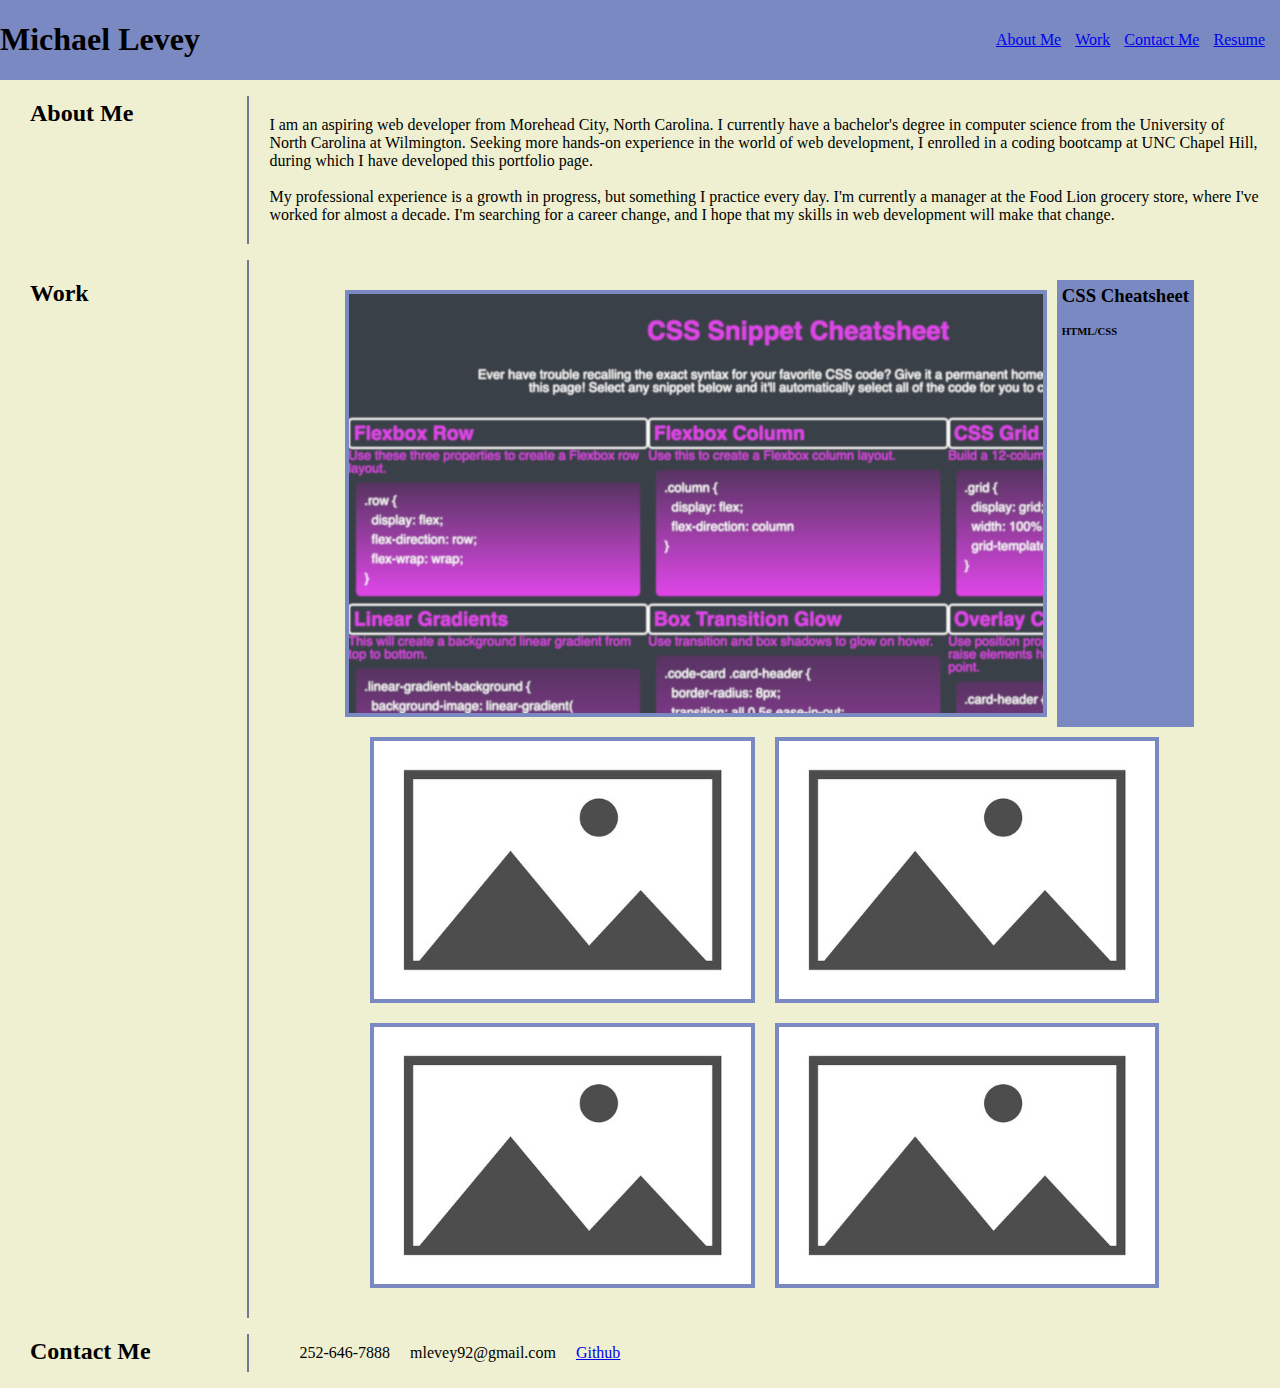
==== index.html @ 1f103cc5 "created base main page and resume" ====
<!DOCTYPE html>
<html lang="en">
    <head>
        <meta charset="UTF-8">
        <meta name="viewport" content="width=device-width, initial-scale=1.0">
        <link rel="stylesheet" type="text/css" href="./assets/css/style.css">
        <title>Levey Portfolio</title>
    </head>

    <body>
        <nav>
            <h1>Michael Levey</h1>
            <ul>
                <li><a href="#about-me">About Me</a></li>
                <li><a href="#work">Work</a></li>
                <li><a href="#contact-me">Contact Me</a></li>
                <li><a href="resume.html">Resume</a></li>
            </ul>
        </nav>

        <section id="about-me">
            <aside><h2>About Me</h2></aside>
            <p>I am an aspiring web developer from Morehead City, North Carolina.
                I currently have a bachelor's degree in computer science from the University
                of North Carolina at Wilmington. Seeking more hands-on experience in the world
                of web development, I enrolled in a coding bootcamp at UNC Chapel Hill, during
                which I have developed this portfolio page.
                <br>
                <br>
                My professional experience is a growth in progress, but something I practice
                every day. I'm currently a manager at the Food Lion grocery store, where I've
                worked for almost a decade. I'm searching for a career change, and I hope
                that my skills in web development will make that change.
            </p>
        </section>

        <section id="work">
            <aside><h2>Work</h2></aside>
            <section id="links">
                <section id="first-work">
                    <img src="./assets/images/cssCheatSheet.png" width='70%' height='42%'>
                    <div>
                        <h3>CSS Cheatsheet</h3><br>
                        <h6>HTML/CSS<h6>
                    </div>
                </section>
                <section id="other-work">
                    <img src="./assets/images/placeholder.jpeg" width='38%' height='26%'>
                    <img src="./assets/images/placeholder.jpeg" width='38%' height='26%'>
                    <img src="./assets/images/placeholder.jpeg" width='38%' height='26%'>
                    <img src="./assets/images/placeholder.jpeg" width='38%' height='26%'>
                </section>
            </section>
        </section>

        <section id="contact-me">
            <aside><h2>Contact Me</h2></aside>
            <ul>
                <li>252-646-7888</li>
                <li>mlevey92@gmail.com</li>
                <li><a href="https://github.com/MLevey92">Github</a></li>
            </ul>
        </section>
    </body>

</html>
---- assets/css/style.css ----
body {
    margin: 0px;
    background-color: #EFF0D1;
}

nav {
    display: flex;
    justify-content: space-between;
    background-color: #7A89C2;
    margin: 0px;
    align-items: center;
}

aside {
    padding-left: 30px;
}


nav ul {
    list-style-type: none;
    margin: 10px;
}

nav li {
    margin: 5px;
}

#first-work {
    display: flex;
    justify-content: center;
    position: relative;

}

#first-work img {
    margin: 10px;
    border: 4px solid #7A89C2;
}

#first-work div {
    background: #7A89C2;
}

#first-work h3 {
    margin: 5px 5px 0px 5px;
}

#first-work h6 {
    margin: 0px 5px 5px 5px;
}

#other-work {
    display: flex;
    flex-wrap: wrap;
    justify-content: center;
}

#other-work img {
    margin: 10px;
    border: 4px solid #7A89C2;
}

#contact-me ul{
    display: flex;
    list-style-type: none;
}

#contact-me li {
    margin: 10px;
}

/* Larger than smartphone */
@media screen and (min-width: 576px) {
    nav ul li {
        display: inline;
    }

    aside {
        width: 18%;
    }
    
    #about-me {
        display: flex;
    }

    #about-me p {
        border-left: 2px solid #72788D;
        width: 82%;
        padding: 20px;
    }

    #work {
        display: flex;
    }

    #links {
        border-left: 2px solid #72788D;
        width: 82%;
        padding: 20px;
    }



    #contact-me {
        display: flex;
    }

    #contact-me li {
        display: inline;
    }

    #contact-me ul {
        border-left: 2px solid #72788D;
        width: 82%;
    }
}
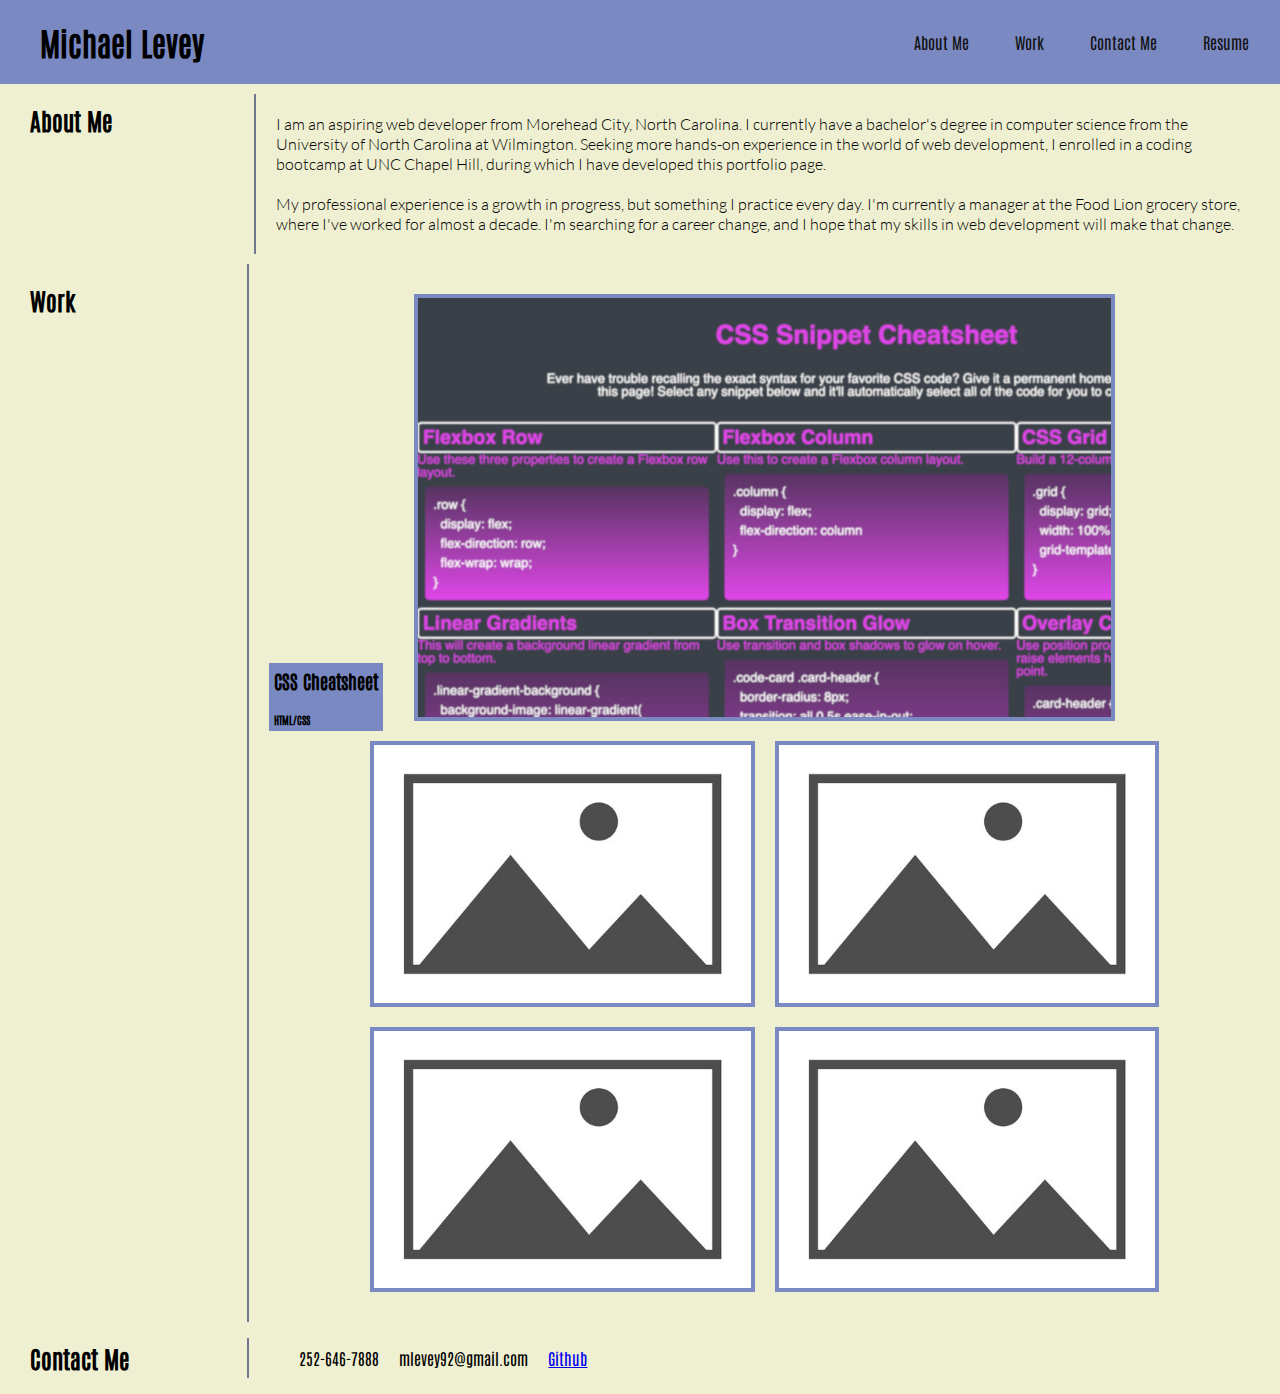
==== commit 4d73623d: "added fonts and some CSS" ====
--- a/index.html
+++ b/index.html
@@ -39,10 +39,10 @@
             <section id="links">
                 <section id="first-work">
                     <img src="./assets/images/cssCheatSheet.png" width='70%' height='42%'>
-                    <div>
-                        <h3>CSS Cheatsheet</h3><br>
-                        <h6>HTML/CSS<h6>
-                    </div>
+                        <div class="project-tag">
+                            <h3>CSS Cheatsheet</h3><br>
+                            <h6>HTML/CSS<h6>
+                        </div>
                 </section>
                 <section id="other-work">
                     <img src="./assets/images/placeholder.jpeg" width='38%' height='26%'>
--- a/assets/css/style.css
+++ b/assets/css/style.css
@@ -1,3 +1,21 @@
+@font-face {
+    font-family: "antonio";
+    src: url("../fonts/Antonio-VariableFont_wght.ttf") format("truetype");
+    font-weight: normal;
+    font-style: normal;
+}
+
+@font-face {
+    font-family: "lato";
+    src: url("../fonts/Lato-Light.ttf") format("truetype");
+    font-weight: normal;
+    font-style: normal;
+}
+
+* {
+    font-family: "antonio";
+}
+
 body {
     margin: 0px;
     background-color: #EFF0D1;
@@ -9,6 +27,10 @@
     background-color: #7A89C2;
     margin: 0px;
     align-items: center;
+}
+
+nav h1 {
+    padding-left: 40px;
 }
 
 aside {
@@ -23,6 +45,31 @@
 
 nav li {
     margin: 5px;
+}
+
+nav li a {
+    text-decoration: none;
+    color: #111;
+    padding: 14px 16px;
+}
+
+nav li a:hover {
+    background-color: #72788D;
+}
+
+#about-me p {
+    margin: 10px;
+    font-family: "lato";
+}
+
+img {
+    position: relative;
+}
+
+.project-tag {
+    position: absolute;
+    left: 0px;
+    bottom: 0px;
 }
 
 #first-work {
@@ -69,7 +116,7 @@
     margin: 10px;
 }
 
-/* Larger than smartphone */
+/* Larger than smartphone -- mobile first approach */
 @media screen and (min-width: 576px) {
     nav ul li {
         display: inline;
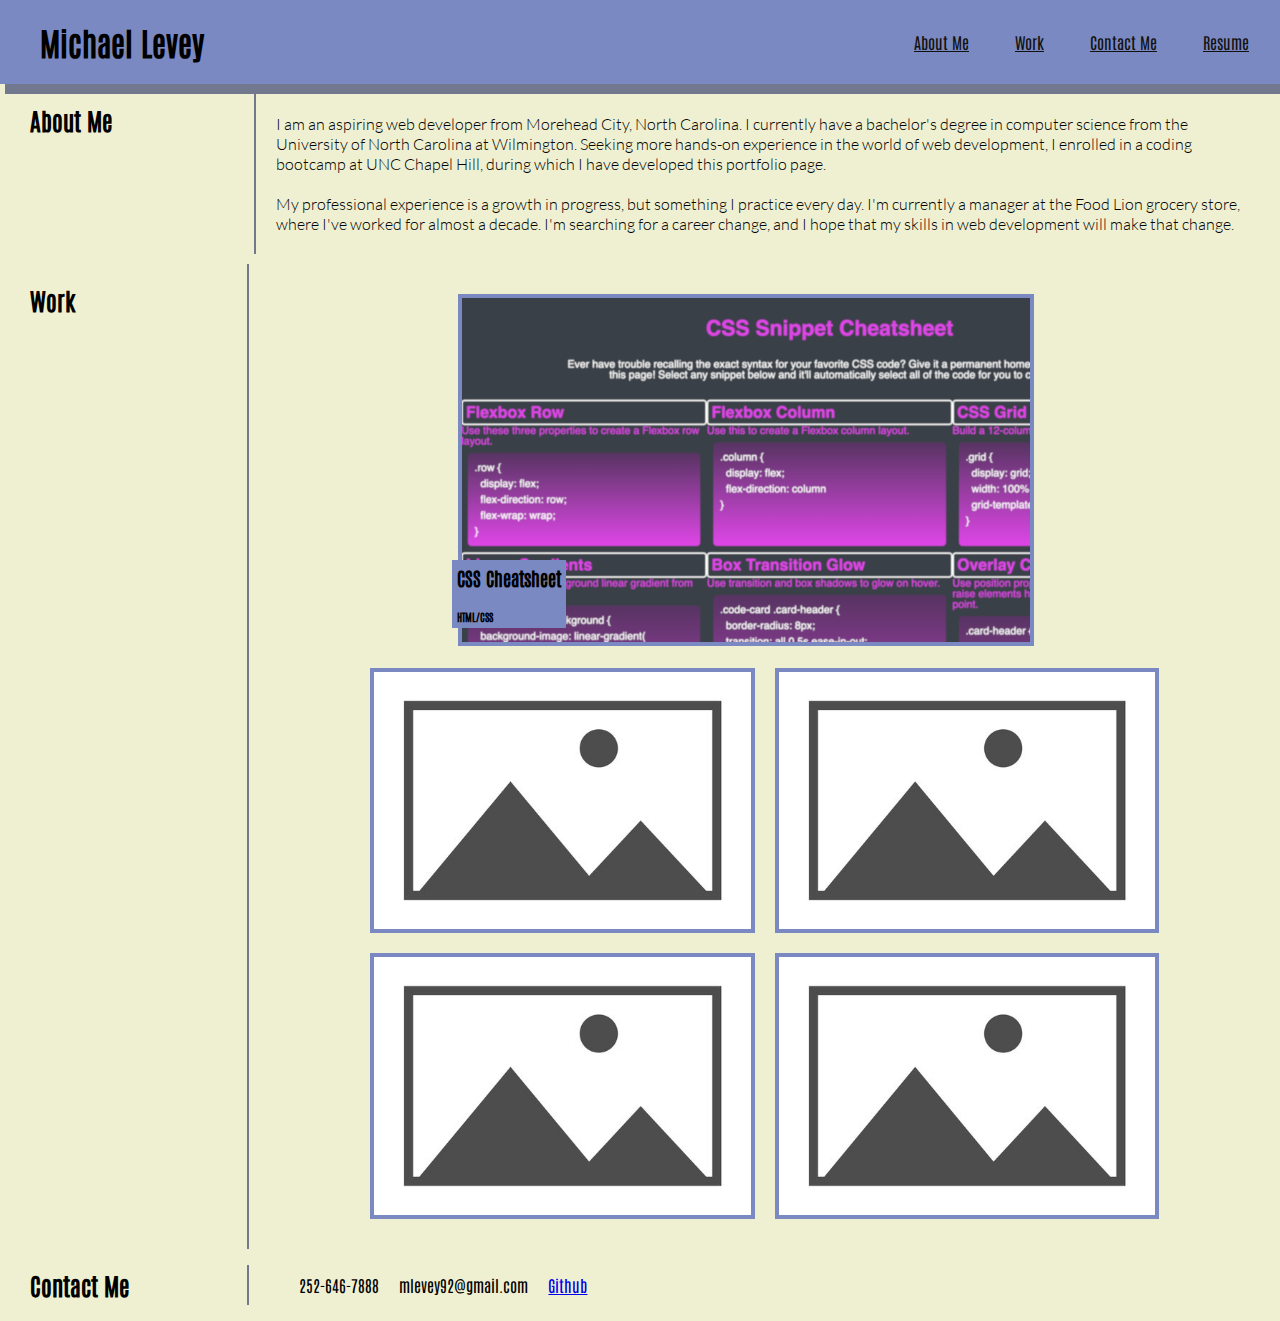
==== commit ecea2f37: "testing absolute positioning on project-tag" ====
--- a/index.html
+++ b/index.html
@@ -38,7 +38,7 @@
             <aside><h2>Work</h2></aside>
             <section id="links">
                 <section id="first-work">
-                    <img src="./assets/images/cssCheatSheet.png" width='70%' height='42%'>
+                    <a href="https://github.com/MLevey92/CSS-cheatsheet"><img src="./assets/images/cssCheatSheet.png" width='70%' height='42%' alt="CSS cheatsheet thumbnail"></a>
                         <div class="project-tag">
                             <h3>CSS Cheatsheet</h3><br>
                             <h6>HTML/CSS<h6>
--- a/assets/css/style.css
+++ b/assets/css/style.css
@@ -27,6 +27,7 @@
     background-color: #7A89C2;
     margin: 0px;
     align-items: center;
+    box-shadow: 5px 10px #72788D;
 }
 
 nav h1 {
@@ -48,7 +49,7 @@
 }
 
 nav li a {
-    text-decoration: none;
+    text-decoration: underline;
     color: #111;
     padding: 14px 16px;
 }
@@ -62,14 +63,11 @@
     font-family: "lato";
 }
 
-img {
-    position: relative;
-}
-
 .project-tag {
+    background: #7A89C2;
     position: absolute;
-    left: 0px;
-    bottom: 0px;
+    left: 81px;
+    bottom: 20px;
 }
 
 #first-work {
@@ -84,9 +82,6 @@
     border: 4px solid #7A89C2;
 }
 
-#first-work div {
-    background: #7A89C2;
-}
 
 #first-work h3 {
     margin: 5px 5px 0px 5px;
@@ -94,6 +89,12 @@
 
 #first-work h6 {
     margin: 0px 5px 5px 5px;
+}
+
+#first-work a {
+    height: 100%;
+    margin-left: 18%;
+    padding-right: 0%;
 }
 
 #other-work {
@@ -140,6 +141,13 @@
         display: flex;
     }
 
+    .project-tag {
+        background: #7A89C2;
+        position: absolute;
+        left: 183px;
+        bottom: 30px;
+    }
+
     #links {
         border-left: 2px solid #72788D;
         width: 82%;
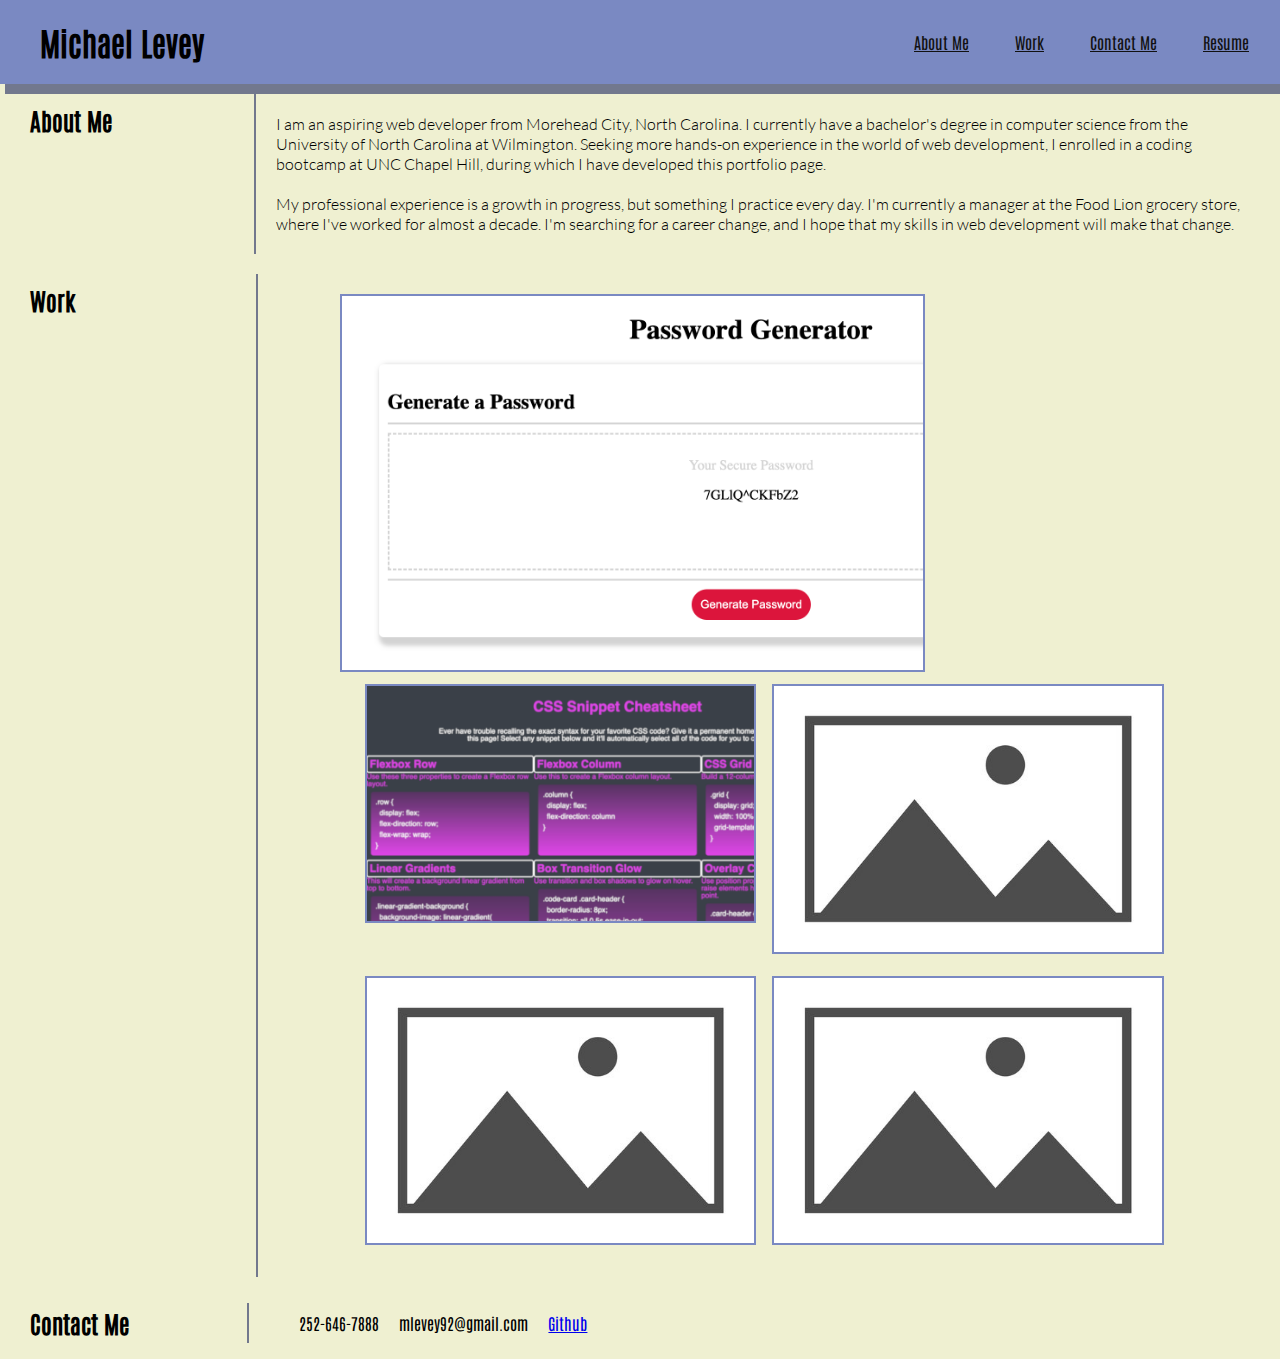
==== commit 7c819423: "adjusted layout of project links and added 2nd project" ====
--- a/index.html
+++ b/index.html
@@ -36,21 +36,17 @@
 
         <section id="work">
             <aside><h2>Work</h2></aside>
-            <section id="links">
-                <section id="first-work">
-                    <a href="https://github.com/MLevey92/CSS-cheatsheet"><img src="./assets/images/cssCheatSheet.png" width='70%' height='42%' alt="CSS cheatsheet thumbnail"></a>
-                        <div class="project-tag">
-                            <h3>CSS Cheatsheet</h3><br>
-                            <h6>HTML/CSS<h6>
-                        </div>
-                </section>
-                <section id="other-work">
-                    <img src="./assets/images/placeholder.jpeg" width='38%' height='26%'>
-                    <img src="./assets/images/placeholder.jpeg" width='38%' height='26%'>
-                    <img src="./assets/images/placeholder.jpeg" width='38%' height='26%'>
-                    <img src="./assets/images/placeholder.jpeg" width='38%' height='26%'>
-                </section>
-            </section>
+            <div id="links">
+                <div id="first-work">
+                    <a href='https://mlevey92.github.io/password-generator/'><img src='./assets/images/passwordGen.png'></a>
+                </div>
+                <div id="other-work">
+                    <a href="https://github.com/MLevey92/CSS-cheatsheet"><img src="./assets/images/cssCheatSheet.png"></a>
+                    <a href=#><img src="./assets/images/placeholder.jpeg"></a>
+                    <a href=#><img src="./assets/images/placeholder.jpeg"></a>
+                    <a href=#><img src="./assets/images/placeholder.jpeg"></a>
+                </div>
+            </div>
         </section>
 
         <section id="contact-me">
--- a/assets/css/style.css
+++ b/assets/css/style.css
@@ -63,49 +63,36 @@
     font-family: "lato";
 }
 
-.project-tag {
-    background: #7A89C2;
-    position: absolute;
-    left: 81px;
-    bottom: 20px;
+img {
+    border: 2px solid #7A89C2;
 }
 
-#first-work {
-    display: flex;
-    justify-content: center;
-    position: relative;
-
+#links {
+    margin: 10px 1%;
 }
 
 #first-work img {
-    margin: 10px;
-    border: 4px solid #7A89C2;
-}
-
-
-#first-work h3 {
-    margin: 5px 5px 0px 5px;
-}
-
-#first-work h6 {
-    margin: 0px 5px 5px 5px;
+    width: 60%;
+    margin-left: 62px;
 }
 
 #first-work a {
-    height: 100%;
-    margin-left: 18%;
-    padding-right: 0%;
+    width: 60%
 }
 
 #other-work {
     display: flex;
+    justify-content: center;
     flex-wrap: wrap;
-    justify-content: center;
 }
 
 #other-work img {
+    width: 100%;
+}
+
+#other-work a {
+    width: 40%;
     margin: 10px;
-    border: 4px solid #7A89C2;
 }
 
 #contact-me ul{
@@ -141,13 +128,6 @@
         display: flex;
     }
 
-    .project-tag {
-        background: #7A89C2;
-        position: absolute;
-        left: 183px;
-        bottom: 30px;
-    }
-
     #links {
         border-left: 2px solid #72788D;
         width: 82%;
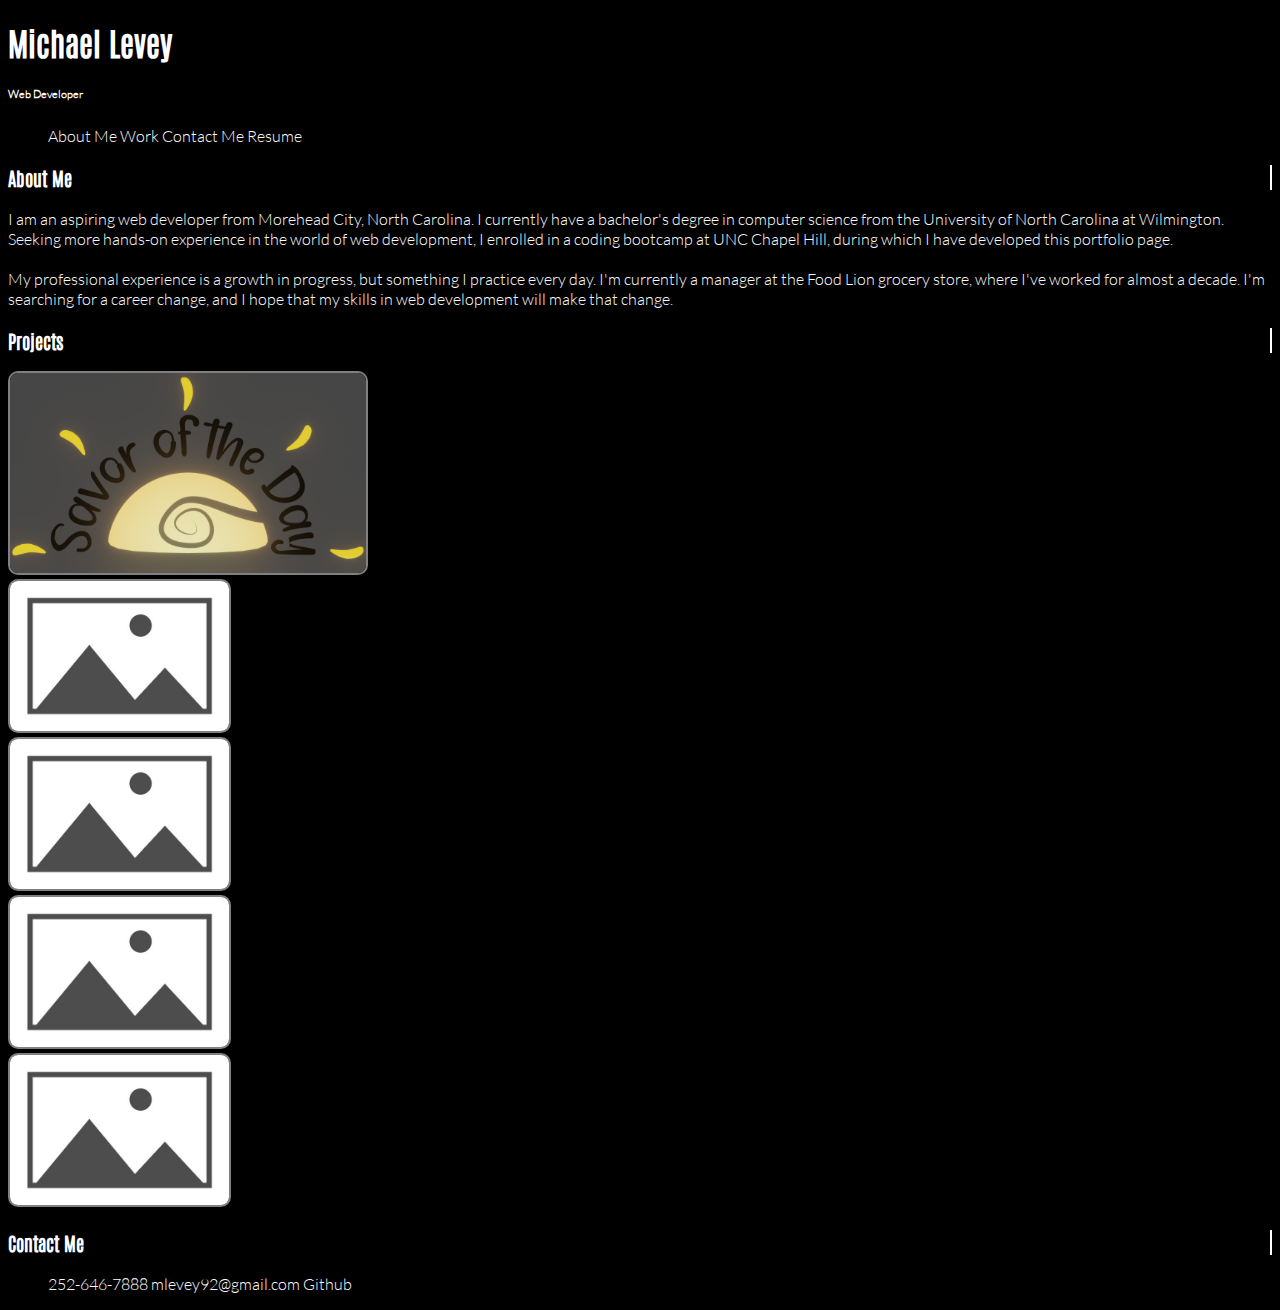
==== commit 6297d50b: "redid EVERYTHINGgit add ." ====
--- a/index.html
+++ b/index.html
@@ -3,60 +3,100 @@
     <head>
         <meta charset="UTF-8">
         <meta name="viewport" content="width=device-width, initial-scale=1.0">
+        <link href="https://cdn.jsdelivr.net/npm/bootstrap@5.3.2/dist/css/bootstrap.min.css" rel="stylesheet"
+            integrity="sha384-T3c6CoIi6uLrA9TneNEoa7RxnatzjcDSCmG1MXxSR1GAsXEV/Dwwykc2MPK8M2HN" crossorigin="anonymous">
         <link rel="stylesheet" type="text/css" href="./assets/css/style.css">
         <title>Levey Portfolio</title>
     </head>
 
     <body>
-        <nav>
-            <h1>Michael Levey</h1>
-            <ul>
-                <li><a href="#about-me">About Me</a></li>
-                <li><a href="#work">Work</a></li>
-                <li><a href="#contact-me">Contact Me</a></li>
-                <li><a href="resume.html">Resume</a></li>
-            </ul>
+        <nav class="navbar">
+            <div class="container">
+                <div class="row">
+                    <div class="col-6">
+                        <h1>Michael Levey</h1>
+                        <h6>Web Developer</h6>
+                    </div>
+                    <div class="col-6">
+                        <ul>
+                            <li><a href="#about-me">About Me</a></li>
+                            <li><a href="#work">Work</a></li>
+                            <li><a href="#contact-me">Contact Me</a></li>
+                            <li><a href="resume.html">Resume</a></li>
+                        </ul>
+                    </div>
+                </div>
         </nav>
-
-        <section id="about-me">
-            <aside><h2>About Me</h2></aside>
-            <p>I am an aspiring web developer from Morehead City, North Carolina.
-                I currently have a bachelor's degree in computer science from the University
-                of North Carolina at Wilmington. Seeking more hands-on experience in the world
-                of web development, I enrolled in a coding bootcamp at UNC Chapel Hill, during
-                which I have developed this portfolio page.
-                <br>
-                <br>
-                My professional experience is a growth in progress, but something I practice
-                every day. I'm currently a manager at the Food Lion grocery store, where I've
-                worked for almost a decade. I'm searching for a career change, and I hope
-                that my skills in web development will make that change.
-            </p>
-        </section>
-
-        <section id="work">
-            <aside><h2>Work</h2></aside>
-            <div id="links">
-                <div id="first-work">
-                    <a href='https://mlevey92.github.io/password-generator/'><img src='./assets/images/passwordGen.png'></a>
+        <section class="container py-2">
+            <div class="row">
+                <div class="col-3" id="about_me_aside">
+                    <h3>About Me</h3>
                 </div>
-                <div id="other-work">
-                    <a href="https://github.com/MLevey92/CSS-cheatsheet"><img src="./assets/images/cssCheatSheet.png"></a>
-                    <a href=#><img src="./assets/images/placeholder.jpeg"></a>
-                    <a href=#><img src="./assets/images/placeholder.jpeg"></a>
-                    <a href=#><img src="./assets/images/placeholder.jpeg"></a>
+                <div class="col-9">
+                    <p>I am an aspiring web developer from Morehead City, North Carolina.
+                        I currently have a bachelor's degree in computer science from the University
+                        of North Carolina at Wilmington. Seeking more hands-on experience in the world
+                        of web development, I enrolled in a coding bootcamp at UNC Chapel Hill, during
+                        which I have developed this portfolio page.
+                        <br>
+                        <br>
+                        My professional experience is a growth in progress, but something I practice
+                        every day. I'm currently a manager at the Food Lion grocery store, where I've
+                        worked for almost a decade. I'm searching for a career change, and I hope
+                        that my skills in web development will make that change.
+                    </p>
                 </div>
             </div>
         </section>
 
-        <section id="contact-me">
-            <aside><h2>Contact Me</h2></aside>
-            <ul>
-                <li>252-646-7888</li>
-                <li>mlevey92@gmail.com</li>
-                <li><a href="https://github.com/MLevey92">Github</a></li>
-            </ul>
+        <section class="container py-2">
+            <div class="row">
+                <div class="col-3" id="projects_aside">
+                    <h3>Projects</h3>
+                </div>
+                <div class="col-9">
+                    <div class="row text-center">
+                        <div class="col-12 projectBox">
+                            <a href="https://mlevey92.github.io/Savor-of-the-Day/"><img id="mainImg" src="./assets/images/savorBG.png"></a>
+                        </div>
+                    </div>
+                    <div class="row text-center">
+                        <div class="col-12 col-md-6 projectBox py-2">
+                            <img id="subImg" src="./assets/images/placeholder.jpeg">
+                        </div>
+                        <div class="col-12 col-md-6 projectBox py-2">
+                            <img id="subImg" src="./assets/images/placeholder.jpeg">
+                        </div>
+                    </div>
+                    <div class="row text-center">
+                        <div class="col-12 col-md-6 projectBox py-2">
+                            <img id="subImg" src="./assets/images/placeholder.jpeg">
+                        </div>
+                        <div class="col-12 col-md-6 projectBox py-2">
+                            <img id="subImg" src="./assets/images/placeholder.jpeg">
+                        </div>
+                    </div>
+                </div>
+            </div>
         </section>
+
+        <section class="container py-2" id="contact-me">
+            <div class="row">
+                <div class="col-3" id="contact_me_aside">
+                    <aside><h3>Contact Me</h3></aside>
+                </div>
+                <div class="col-9">
+                    <ul>
+                        <li>252-646-7888</li>
+                        <li>mlevey92@gmail.com</li>
+                        <li><a href="https://github.com/MLevey92">Github</a></li>
+                    </ul>
+                </div>
+            </div>
+        </section>
+        <script src="https://cdn.jsdelivr.net/npm/bootstrap@5.3.2/dist/js/bootstrap.bundle.min.js"
+            integrity="sha384-C6RzsynM9kWDrMNeT87bh95OGNyZPhcTNXj1NW7RuBCsyN/o0jlpcV8Qyq46cDfL"
+            crossorigin="anonymous"></script>
     </body>
 
 </html>--- a/assets/css/style.css
+++ b/assets/css/style.css
@@ -1,3 +1,9 @@
+:root {
+    --background: black;
+    --border: white;
+    --border2: gray;
+}
+
 @font-face {
     font-family: "antonio";
     src: url("../fonts/Antonio-VariableFont_wght.ttf") format("truetype");
@@ -13,139 +19,69 @@
 }
 
 * {
+    font-family: "lato";
+}
+
+h1 {
+    font-family: "antonio";
+}
+
+h3 {
     font-family: "antonio";
 }
 
 body {
-    margin: 0px;
-    background-color: #EFF0D1;
+    background-color: var(--background);
+    color: var(--border);
 }
 
-nav {
-    display: flex;
-    justify-content: space-between;
-    background-color: #7A89C2;
-    margin: 0px;
-    align-items: center;
-    box-shadow: 5px 10px #72788D;
+li {
+    display: inline;
+    text-decoration: none;
 }
 
-nav h1 {
-    padding-left: 40px;
+a {
+    color: var(--white);
+    text-decoration: none;
+    border-radius: 2px;
 }
 
-aside {
-    padding-left: 30px;
+a:hover {
+    box-shadow: 2px 5px 10px var(--border2);
+    font-size: 1.1em;
 }
 
 
-nav ul {
-    list-style-type: none;
-    margin: 10px;
+
+#projects_aside {
+    border-right: solid 2px var(--border);
 }
 
-nav li {
-    margin: 5px;
+#about_me_aside {
+    border-right: solid 2px var(--border);
 }
 
-nav li a {
-    text-decoration: underline;
-    color: #111;
-    padding: 14px 16px;
-}
-
-nav li a:hover {
-    background-color: #72788D;
-}
-
-#about-me p {
-    margin: 10px;
-    font-family: "lato";
+#contact_me_aside {
+    border-right: solid 2px var(--border);
 }
 
 img {
-    border: 2px solid #7A89C2;
+    border-radius: 10px;
+    border: solid 2px var(--border2);
 }
 
-#links {
-    margin: 10px 1%;
+img:hover {
+    box-shadow: 2px 5px 10px var(--border2);
+    border: solid 10px var(--border-2);
 }
 
-#first-work img {
-    width: 60%;
-    margin-left: 62px;
+#mainImg {
+    height: 200px;
+    width: auto;
 }
 
-#first-work a {
-    width: 60%
+#subImg {
+    height: 150px;
+    width: auto;
 }
 
-#other-work {
-    display: flex;
-    justify-content: center;
-    flex-wrap: wrap;
-}
-
-#other-work img {
-    width: 100%;
-}
-
-#other-work a {
-    width: 40%;
-    margin: 10px;
-}
-
-#contact-me ul{
-    display: flex;
-    list-style-type: none;
-}
-
-#contact-me li {
-    margin: 10px;
-}
-
-/* Larger than smartphone -- mobile first approach */
-@media screen and (min-width: 576px) {
-    nav ul li {
-        display: inline;
-    }
-
-    aside {
-        width: 18%;
-    }
-    
-    #about-me {
-        display: flex;
-    }
-
-    #about-me p {
-        border-left: 2px solid #72788D;
-        width: 82%;
-        padding: 20px;
-    }
-
-    #work {
-        display: flex;
-    }
-
-    #links {
-        border-left: 2px solid #72788D;
-        width: 82%;
-        padding: 20px;
-    }
-
-
-
-    #contact-me {
-        display: flex;
-    }
-
-    #contact-me li {
-        display: inline;
-    }
-
-    #contact-me ul {
-        border-left: 2px solid #72788D;
-        width: 82%;
-    }
-}